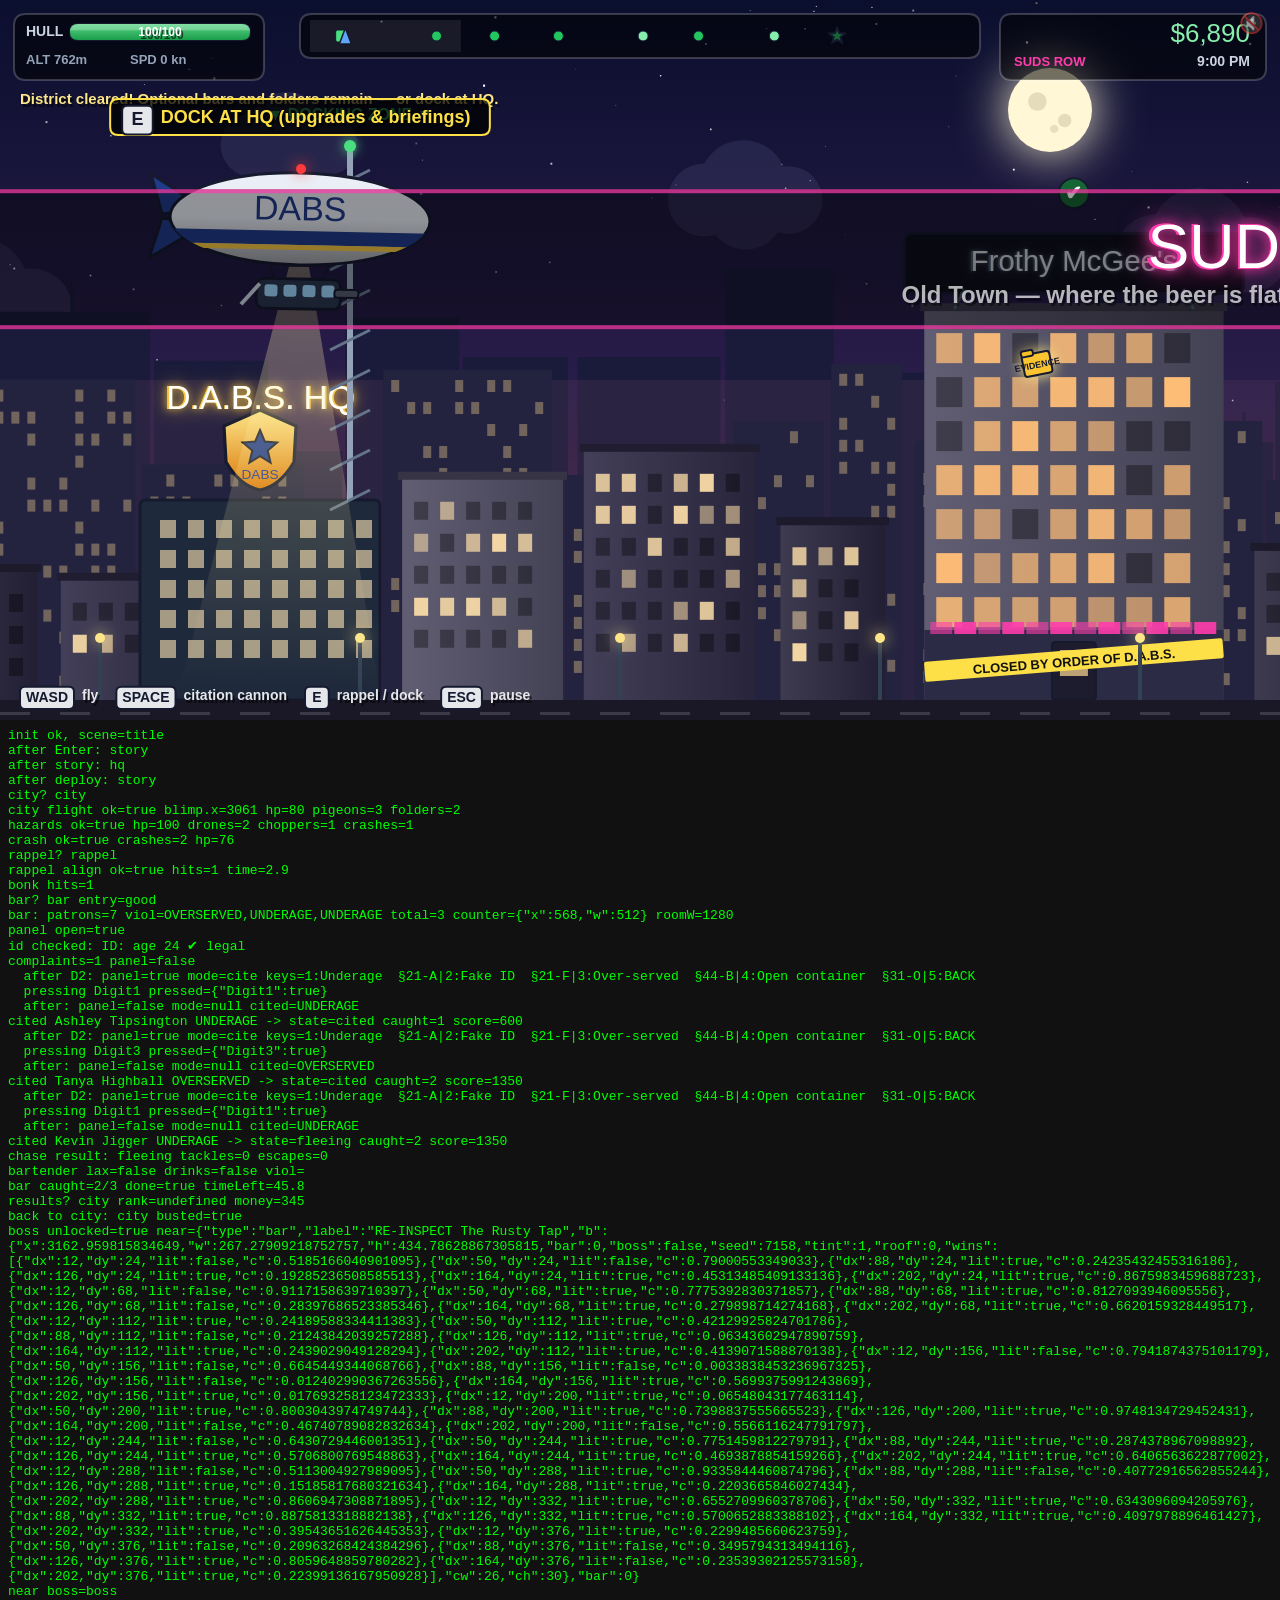
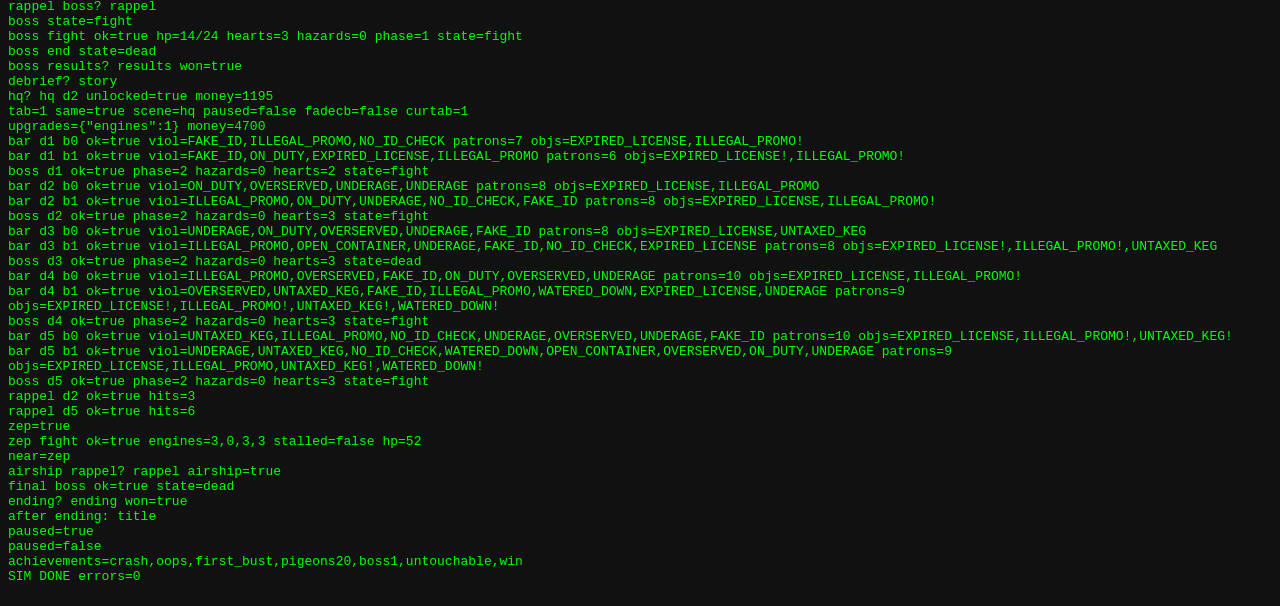
==== dev/sim.html @ 37a04f8d "Initial commit: D.A.B.S. browser game Co-Authored-By: Claude Fable 5.1 <noreply@anthropic.com> Claud" ====
<!DOCTYPE html>
<html><head><meta charset="utf-8"><title>DABS sim</title>
<style>body{background:#111;color:#0f0;font:13px monospace;margin:0} #log{white-space:pre-wrap;padding:8px} canvas{width:320px;height:180px;display:block}</style>
</head>
<body>
<div id="wrap" style="position:static;display:block"><canvas id="game" width="1280" height="720"></canvas></div>
<div id="err"></div>
<div id="log"></div>
<script>window.addEventListener("error",function(e){var d=document.getElementById("log");d.textContent+="EARLY ERROR "+e.message+" @ "+String(e.filename).split("/").pop()+":"+e.lineno+"\n";try{var x=new XMLHttpRequest();x.open("GET","/SIMLOG/"+encodeURIComponent("EARLY ERROR "+e.message+" "+String(e.filename).split("/").pop()+":"+e.lineno),false);x.send();}catch(_){}});</script>
<script src="../js/util.js"></script>
<script>DABS.NO_AUTOLOOP = true;</script>
<script src="../js/input.js"></script><script src="../js/save.js"></script><script src="../js/audio.js"></script><script src="../js/gfx.js"></script><script src="../js/ui.js"></script><script src="../js/data.js"></script>
<script src="../js/scenes/title.js"></script><script src="../js/scenes/story.js"></script><script src="../js/scenes/hq.js"></script><script src="../js/scenes/city.js"></script><script src="../js/scenes/rappel.js"></script><script src="../js/scenes/bar.js"></script><script src="../js/scenes/boss.js"></script><script src="../js/scenes/results.js"></script><script src="../js/scenes/ending.js"></script>
<script src="../js/main.js"></script>
<script>
window.SIMLOG = (m) => log(m); const LOG = []; const logEl = document.getElementById('log');
function log(m) { LOG.push(m); logEl.textContent += m + '\n'; try { const x = new XMLHttpRequest(); x.open('GET', '/SIMLOG/' + encodeURIComponent(m).slice(0, 900), false); x.send(); } catch (e) {} }
window.addEventListener('error', e => log('ERROR ' + e.message + ' @ ' + String(e.filename).split('/').pop() + ':' + e.lineno));
const I = DABS.input, game = DABS.game, S = DABS.save;
function press(code) { I.pressed[code] = true; I.down[code] = true; }
function release(code) { I.down[code] = false; }
function step(n, fn) { for (let i = 0; i < n; i++) { if (fn) fn(i); try { game.frame(1 / 60); } catch (e) { log('FRAME ERROR in ' + game.sceneName + ': ' + (e.message + ' :: ' + (e.stack || '')).split('\n').slice(0, 3).join(' | ')); return false; } } return true; }
function until(pred, max, fn) { for (let i = 0; i < max; i++) { if (pred()) return true; if (fn) fn(i); try { game.frame(1 / 60); } catch (e) { log('FRAME ERROR in ' + game.sceneName + ': ' + (e.message + ' :: ' + (e.stack || '')).split('\n').slice(0, 3).join(' | ')); return false; } } return pred(); }
function goto(name, params) { game.fade.cb = null; game.createScene(name, params); game.fade.a = 0; game.fade.dir = 0; }
function scene() { return game.scene; }
try {
  localStorage.clear(); game.init(); game.fade.a = 0; game.fade.dir = 0; log('init ok, scene=' + game.sceneName);
  if (location.search.includes('hqonly')) { goto('hq', {}); step(5); log('hq tab=' + scene().tab); press('Digit2'); log('pressed=' + JSON.stringify(I.pressed) + ' digit=' + I.digit()); step(1); log('after 1 frame tab=' + scene().tab + ' scene=' + game.sceneName); S.profile.money = 5000; scene().buildContent(); press('Enter'); step(2); log('upgrades=' + JSON.stringify(S.profile.upgrades)); throw new Error('hqonly stop'); }
  // title menu -> new game -> story
  step(30); press('Enter'); step(120); log('after Enter: ' + game.sceneName);
  until(() => game.sceneName === 'story', 200); if (game.sceneName === 'story') { for (let k = 0; k < 12; k++) { press('Space'); step(5); } until(() => game.sceneName !== 'story', 400, () => { press('Space'); }); }
  log('after story: ' + game.sceneName);
  // HQ: deploy
  goto('hq', {}); step(10); press('KeyE'); until(() => game.sceneName !== 'hq', 300, (i) => { if (i % 40 === 0) press('Space'); }); log('after deploy: ' + game.sceneName);
  if (game.sceneName === 'story') until(() => game.sceneName === 'city', 600, () => press('Space'));
  log('city? ' + game.sceneName);
  // City: fly right for a while, fire cannon, then over bar 0
  let ok = step(600, (i) => { I.down.KeyD = true; if (i % 30 === 0) press('Space'); if (i % 100 < 50) I.down.KeyW = true; else { I.down.KeyW = false; I.down.KeyS = (i % 100 > 70); } }); I.down.KeyD = false; I.down.KeyW = false; I.down.KeyS = false;
  const c = scene(); log('city flight ok=' + ok + ' blimp.x=' + Math.round(c.blimp.x) + ' hp=' + c.blimp.hp + ' pigeons=' + c.pigeons.length + ' folders=' + c.folders.filter(f => f.got).length);
  // force hazards
  c.D.hazards.drones = 1; c.D.hazards.choppers = 1; c.D.hazards.fireworks = 1; c.D.hazards.storm = 1; c.droneT = 0; c.chopperT = 0; c.fwT = 0; c.stormT = 0; c.spawnDrone({ l: c.cam.x - 100, r: c.cam.x + 1380 });
  ok = step(900, (i) => { if (i % 10 === 0) press('Space'); I.down.KeyA = (i % 120) < 60; I.down.KeyD = !I.down.KeyA; }); I.down.KeyA = false; I.down.KeyD = false;
  log('hazards ok=' + ok + ' hp=' + Math.round(c.blimp.hp) + ' drones=' + c.drones.length + ' choppers=' + c.choppers.length + ' crashes=' + S.profile.stats.crashes);
  // crash test
  c.blimp.hp = 1; c.damage(50, 'test'); ok = step(400); log('crash ok=' + ok + ' crashes=' + S.profile.stats.crashes + ' hp=' + c.blimp.hp);
  // move over bar 0 and rappel
  const bb = c.barBuildings[0]; c.blimp.x = bb.x + bb.w / 2; c.blimp.y = 200; c.blimp.vx = 0; step(5); press('KeyE'); until(() => game.sceneName === 'rappel', 60); log('rappel? ' + game.sceneName);
  // Rappel: descend
  const r = scene(); ok = until(() => r.state === 'align', 3000, (i) => { I.down.KeyS = true; I.down.KeyA = (i % 40) < 20; I.down.KeyD = !I.down.KeyA; }); I.down.KeyS = false; I.down.KeyA = false; I.down.KeyD = false;
  log('rappel align ok=' + ok + ' hits=' + r.agent.hits + ' time=' + r.timer.toFixed(1));
  r.agent.x = r.windowX + 60; press('Space'); step(5); log('bonk hits=' + r.agent.hits);
  r.agent.x = r.windowX; press('Space'); until(() => game.sceneName === 'bar', 200); log('bar? ' + game.sceneName + ' entry=' + (scene().entry));
  // Bar inspection: exercise logic
  const b = scene(); log('bar: patrons=' + b.patrons.length + ' viol=' + b.violations.join(',') + ' total=' + b.total + ' counter=' + JSON.stringify(b.counter) + ' roomW=' + b.roomW);
  step(100);
  // wrong cite first patron with no violations -> complaint
  const innocent = b.patrons.find(p => !p.viol.length && p.state === 'idle');
  if (innocent) { b.agent.x = innocent.x; step(2); press('KeyE'); step(2); log('panel open=' + !!b.panel); press('Digit1'); step(2); until(() => b.panel && b.panel.mode === 'main' && innocent.idKnown, 200); log('id checked: ' + innocent.idText); press('Digit2'); step(2); press('Digit3'); step(2); log('complaints=' + b.complaints + ' panel=' + !!b.panel); }
  // cite all guilty patrons properly
  for (const p of b.patrons) { if (!p.viol.length) continue; if (p.state !== 'idle') continue; b.agent.x = p.x; step(2); press('KeyE'); step(2); if (!b.panel) { log('no panel for ' + p.name + ' state=' + p.state); continue; } if (b.panel.target.p !== p) { log('WRONG TARGET for ' + p.name + ': ' + b.panel.target.kind + ' bartender.x=' + Math.round(b.bartender.x) + ' p.x=' + p.x); press('Escape'); step(2); continue; } if (!p.idKnown && b.panel.mode === 'main') { press('Digit1'); step(2); until(() => !b.panel || b.panel.mode !== 'checking', 200); } if (!b.panel) { log('panel closed during id (flee?) ' + p.state); continue; } press('Digit2'); step(2); log('  after D2: panel=' + !!b.panel + ' mode=' + (b.panel && b.panel.mode) + ' keys=' + (b.panelMenu ? b.panelMenu.buttons.map(x => x.o.key + ':' + x.label + (x.enabled ? '' : '(dis)')).join('|') : 'none')); const list = DABS.data.PATRON_CITES.filter(v => v !== 'ON_DUTY' || p.staff); const idx = list.indexOf(p.viol[0]); press('Digit' + (idx + 1)); log('  pressing Digit' + (idx + 1) + ' pressed=' + JSON.stringify(I.pressed)); step(1); log('  after: panel=' + !!b.panel + ' mode=' + (b.panel && b.panel.mode) + ' cited=' + p.cited.join(',')); step(2); log('cited ' + p.name + ' ' + p.viol[0] + ' -> state=' + p.state + ' caught=' + b.caught.length + ' score=' + b.score); if (p.state === 'fleeing') { until(() => p.state !== 'fleeing', 600, (i) => { I.down.ShiftLeft = true; I.down.KeyD = b.agent.x < p.x; b.agent.facing = 1; if (Math.abs(p.x - b.agent.x) < 80) press('Space'); }); I.down.ShiftLeft = false; I.down.KeyD = false; log('chase result: ' + p.state + ' tackles=' + b.tackles + ' escapes=' + b.escapes); } }
  // bartender
  const bt = b.bartender; log('bartender lax=' + bt.lax + ' drinks=' + bt.drinks + ' viol=' + bt.viol.join(','));
  if (bt.lax) { until(() => bt.evidence > 0 || b.done, 1500); log('evidence=' + bt.evidence.toFixed(1) + ' done=' + b.done); if (bt.evidence > 0) { b.agent.x = bt.x; I.down.ArrowUp = true; step(2); press('KeyE'); step(2); I.down.ArrowUp = false; log('bt panel=' + !!b.panel); press('Digit1'); step(2); press('Digit1'); step(3); log('bt cited: ' + bt.cited.join(',') + ' caught=' + b.caught.length); } }
  if (bt.drinks && !bt.cited.includes('ON_DUTY') && !b.done) { b.agent.x = bt.x; I.down.ArrowUp = true; step(2); press('KeyE'); step(2); I.down.ArrowUp = false; press('Digit1'); step(2); press('Digit2'); step(3); log('bt on duty cited: ' + bt.cited.join(',')); }
  for (const o of b.objects) { if (b.done) break; log('object ' + o.type + ' guilty=' + o.guilty); if (!o.guilty) continue; b.agent.x = o.x; I.down.ArrowUp = true; step(2); press('KeyE'); step(2); I.down.ArrowUp = false; press('Digit1'); step(3); log('obj cited=' + o.cited + ' caught=' + b.caught.length); }
  log('bar caught=' + b.caught.length + '/' + b.total + ' done=' + b.done + ' timeLeft=' + b.timeLeft.toFixed(1));
  until(() => game.sceneName === 'results', 5000); log('results? ' + game.sceneName + ' rank=' + (scene().p && scene().p.rank) + ' money=' + S.profile.money);
  step(300); press('Digit1'); until(() => game.sceneName === 'city', 200); log('back to city: ' + game.sceneName + ' busted=' + S.bar('sudsrow', 0).busted);
  // run through the rest via forced results to unlock boss
  for (let i = 1; i < 4; i++) { const bs = S.bar('sudsrow', i); bs.busted = true; bs.best = 'silver'; }
  goto('city', { district: 0, fromBar: 0 }); step(30); log('boss unlocked=' + game.bossUnlocked(DABS.data.DISTRICTS[0]) + ' near=' + JSON.stringify(scene().near_));
  const cc = scene(); cc.blimp.x = cc.bossBuilding.x + cc.bossBuilding.w / 2; cc.blimp.y = 200; step(3); log('near boss=' + (cc.near_ && cc.near_.type)); press('KeyE'); until(() => game.sceneName === 'rappel', 60); log('rappel boss? ' + game.sceneName);
  goto('boss', { district: 0, entry: 'good' }); const bo = scene(); for (let k = 0; k < 4; k++) { press('Space'); step(10); } log('boss state=' + bo.boss.state);
  ok = step(1500, (i) => { I.down.KeyA = (i % 90) < 45; I.down.KeyD = !I.down.KeyA; if (i % 25 === 0) press('KeyW'); if (i % 8 === 0) press('Space'); }); I.down.KeyA = false; I.down.KeyD = false;
  log('boss fight ok=' + ok + ' hp=' + bo.boss.hp + '/' + bo.boss.maxHp + ' hearts=' + bo.agent.hearts + ' hazards=' + bo.hazards.length + ' phase=' + bo.boss.phase + ' state=' + bo.boss.state);
  if (bo.boss.state === 'fight') { bo.boss.hp = 1; bo.agent.x = bo.boss.x - 150; bo.agent.facing = 1; until(() => bo.boss.state !== 'fight', 600, (i) => { if (i % 6 === 0) press('Space'); }); }
  log('boss end state=' + bo.boss.state); until(() => game.sceneName === 'results', 600); log('boss results? ' + game.sceneName + ' won=' + (scene().p && scene().p.won)); step(300); press('Digit1'); until(() => game.sceneName === 'story', 200); log('debrief? ' + game.sceneName);
  until(() => game.sceneName === 'hq', 800, () => press('Space')); log('hq? ' + game.sceneName + ' d2 unlocked=' + game.districtUnlocked(1) + ' money=' + S.profile.money);
  // HQ buy upgrade
  const h = scene(); press('Digit2'); step(3); log('tab=' + h.tab + ' same=' + (h === game.scene) + ' scene=' + game.sceneName + ' paused=' + game.paused + ' fadecb=' + !!game.fade.cb + ' curtab=' + game.scene.tab); S.profile.money = 5000; h.buildContent(); press('Enter'); step(3); log('upgrades=' + JSON.stringify(S.profile.upgrades) + ' money=' + S.profile.money);
  press('Digit3'); step(3); press('Digit4'); step(3); press('Digit1'); step(3); if (location.search.includes('quick')) throw new Error('quick stop');
  // test other districts' bars & bosses quickly
  if (!location.search.includes('late')) for (let d = 1; d < 6; d++) { for (let bi = 0; bi < 2; bi++) { goto('bar', { district: d, bar: bi, entry: 'good' }); const bs = scene(); ok = step(200, (i) => { I.down.KeyD = (i % 60) < 30; I.down.KeyA = !I.down.KeyD; if (i % 50 === 0) press('KeyE'); if (i % 50 === 10) press('Digit1'); if (i % 50 === 30) press('Digit2'); if (i % 50 === 40) press('Digit1'); }); I.down.KeyA = false; I.down.KeyD = false; log('bar d' + d + ' b' + bi + ' ok=' + ok + ' viol=' + bs.violations.join(',') + ' patrons=' + bs.patrons.length + ' objs=' + bs.objects.map(o => o.type + (o.guilty ? '!' : '')).join(',')); } goto('boss', { district: d, entry: 'good' }); const bz = scene(); for (let k = 0; k < 4; k++) { press('Space'); step(10); } bz.boss.hp = Math.ceil(bz.boss.maxHp * 0.3); ok = step(900, (i) => { I.down.KeyA = (i % 90) < 45; I.down.KeyD = !I.down.KeyA; if (i % 25 === 0) press('KeyW'); if (i % 8 === 0) press('Space'); }); I.down.KeyA = false; I.down.KeyD = false; log('boss d' + d + ' ok=' + ok + ' phase=' + bz.boss.phase + ' hazards=' + bz.hazards.length + ' hearts=' + bz.agent.hearts + ' state=' + bz.boss.state); }
  // rappel in later districts
  for (let d = 2; d < 6; d += 3) { goto('rappel', { district: d, bar: 1 }); const rr = scene(); ok = until(() => rr.state === 'align', 3000, (i) => { I.down.KeyS = true; I.down.KeyA = (i % 40) < 20; I.down.KeyD = !I.down.KeyA; }); I.down.KeyS = false; I.down.KeyA = false; I.down.KeyD = false; log('rappel d' + d + ' ok=' + ok + ' hits=' + rr.agent.hits); }
  // final district city with zeppelin
  for (let i = 0; i < 6; i++) { const bs = S.bar('distillery', i); bs.busted = true; } S.district('distillery').unlocked = true;
  goto('city', { district: 5 }); const fc = scene(); log('zep=' + !!fc.zep); if (fc.zep) { fc.blimp.x = fc.zep.x - 300; fc.blimp.y = fc.zep.y; ok = step(600, (i) => { if (i % 6 === 0) press('Space'); fc.blimp.x = fc.zep.x - 330; fc.blimp.y = fc.zep.y + 60; fc.blimp.dir = 1; }); log('zep fight ok=' + ok + ' engines=' + fc.zep.engines.map(e => e.hp).join(',') + ' stalled=' + fc.zep.stalled + ' hp=' + Math.round(fc.blimp.hp)); fc.zep.engines.forEach(e => e.hp = 0); fc.zep.stalled = true; step(120); fc.blimp.x = fc.zep.x; fc.blimp.y = fc.zep.y - 100; step(3); log('near=' + (fc.near_ && fc.near_.type)); press('KeyE'); until(() => game.sceneName === 'rappel', 60); log('airship rappel? ' + game.sceneName + ' airship=' + scene().airship); }
  goto('boss', { district: 5, entry: 'good', airship: true }); const fb = scene(); for (let k = 0; k < 4; k++) { press('Space'); step(10); } fb.boss.hp = 2; ok = step(600, (i) => { fb.agent.x = fb.boss.x - 160; fb.agent.facing = 1; if (i % 8 === 0) press('Space'); }); log('final boss ok=' + ok + ' state=' + fb.boss.state); until(() => game.sceneName === 'results', 600); step(300); press('Digit1'); until(() => game.sceneName === 'story', 200); until(() => game.sceneName === 'ending', 800, () => press('Space')); log('ending? ' + game.sceneName + ' won=' + S.profile.wonGame); step(600); press('Space'); step(120); log('after ending: ' + game.sceneName);
  goto('title', {}); step(60); press('Digit3'); step(10); press('Escape'); step(10); press('Digit4'); step(10); press('Escape'); step(10);
  // pause menu
  goto('city', { district: 0 }); step(10); press('Escape'); step(10); log('paused=' + game.paused); press('Digit3'); step(5); press('Digit1'); step(5); log('paused=' + game.paused);
  log('achievements=' + Object.keys(S.profile.achievements).join(','));
  log('SIM DONE errors=' + LOG.filter(l => l.startsWith('ERROR') || l.startsWith('FRAME ERROR')).length);
} catch (e) { log('SIM EXCEPTION: ' + e.message + ' :: ' + (e.stack || e)); }
</script>
</body></html>
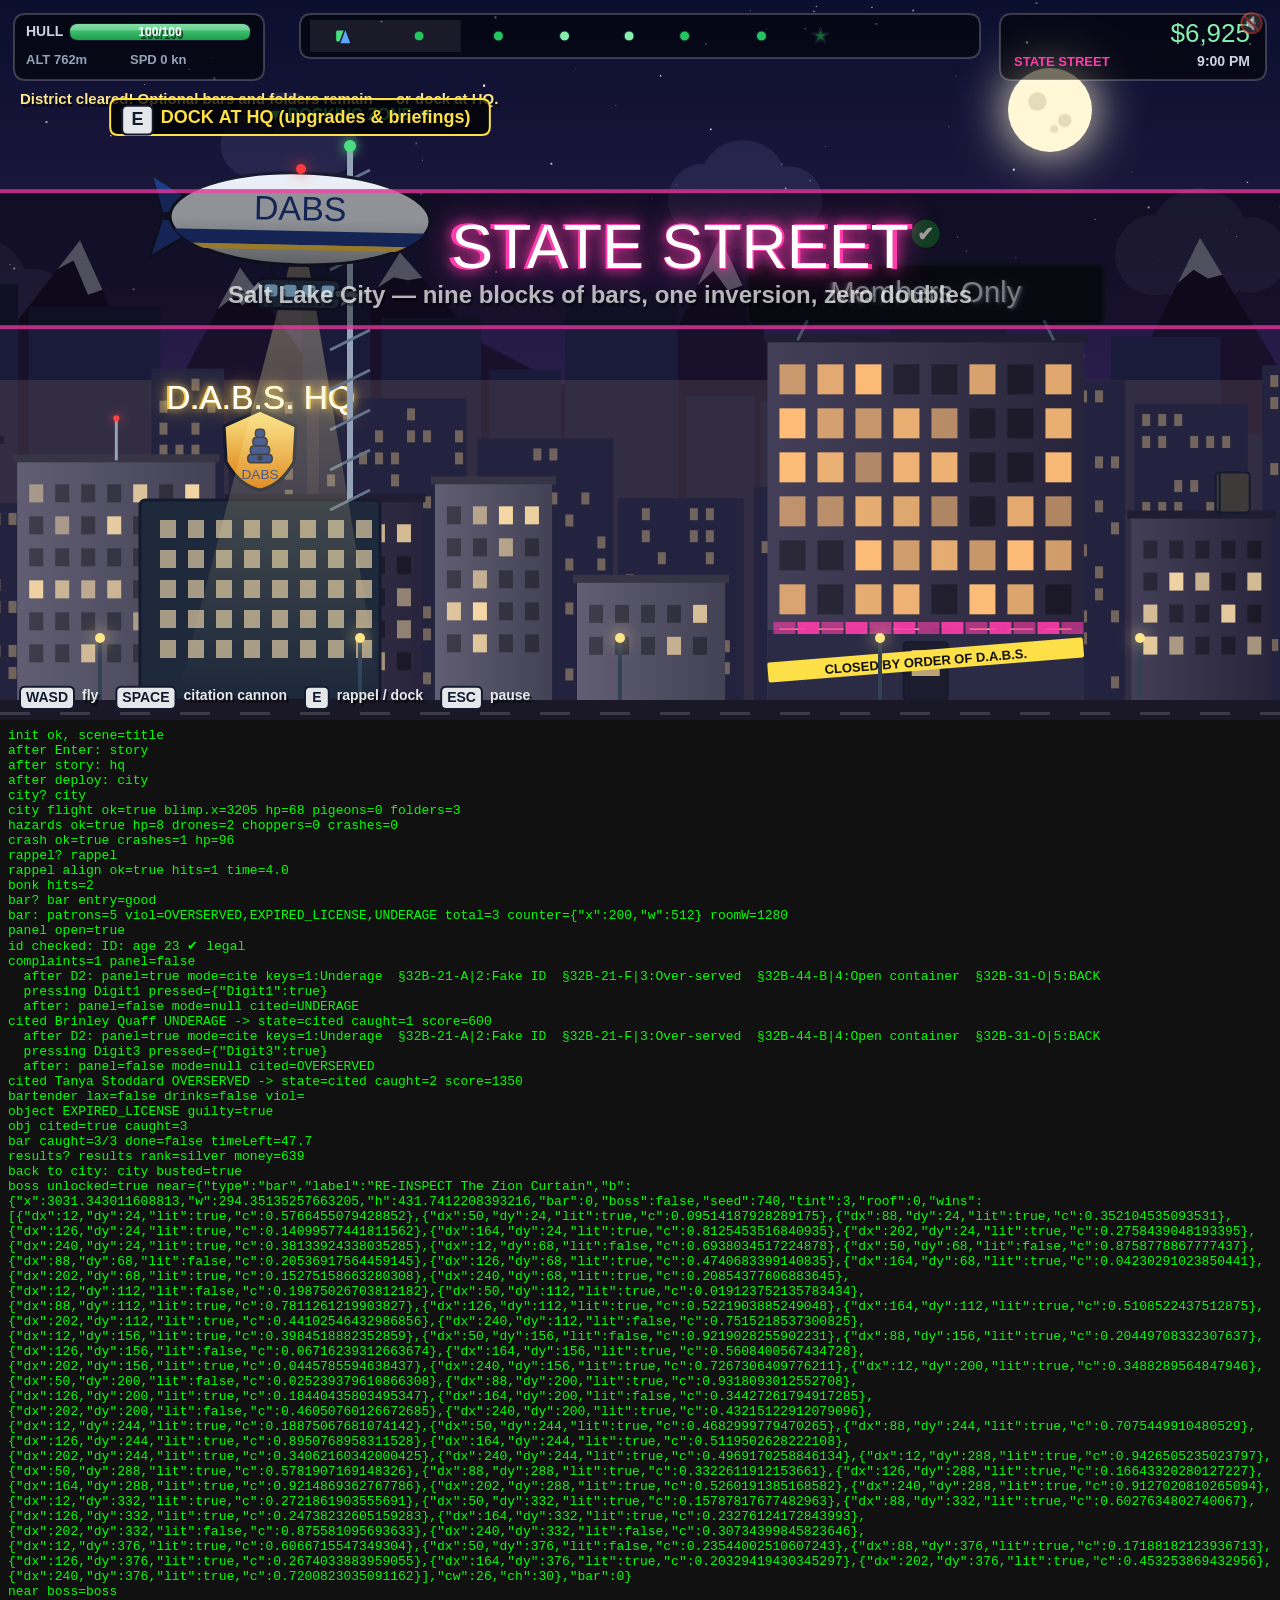
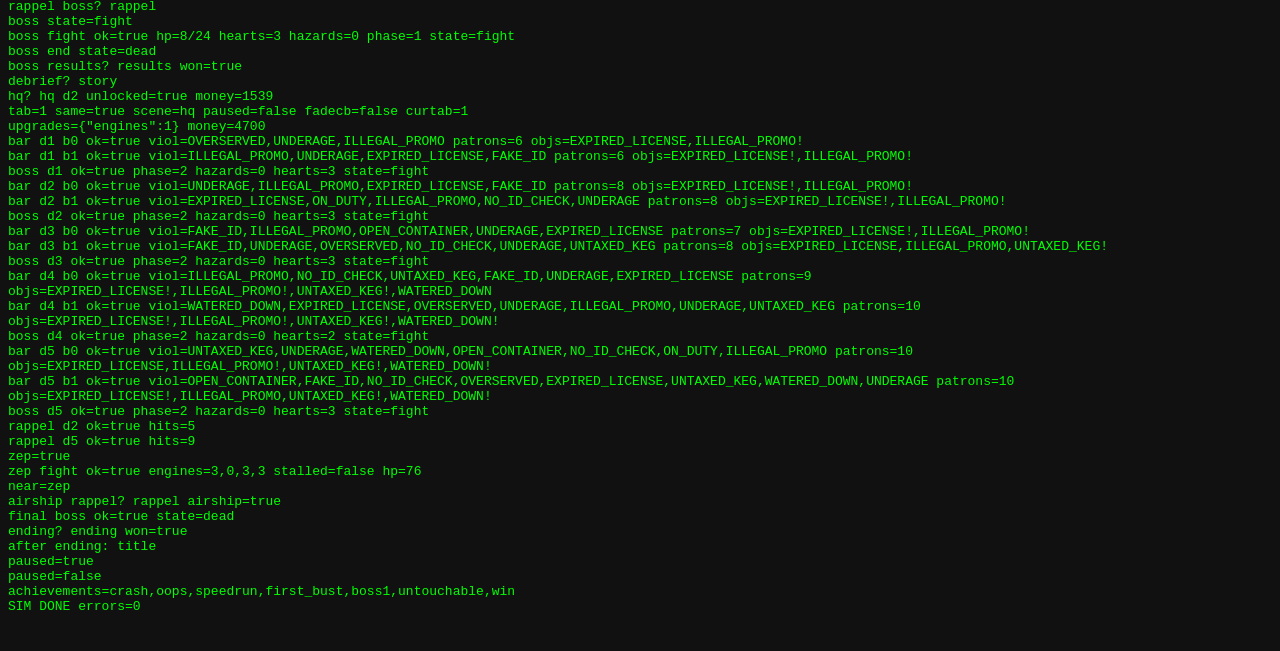
==== commit 3d397da9: "Utah revamp: new districts, bosses, story, and boss title cards Re-theme the game around Utah's DABS" ====
--- a/dev/sim.html
+++ b/dev/sim.html
@@ -65,9 +65,9 @@
   for (const o of b.objects) { if (b.done) break; log('object ' + o.type + ' guilty=' + o.guilty); if (!o.guilty) continue; b.agent.x = o.x; I.down.ArrowUp = true; step(2); press('KeyE'); step(2); I.down.ArrowUp = false; press('Digit1'); step(3); log('obj cited=' + o.cited + ' caught=' + b.caught.length); }
   log('bar caught=' + b.caught.length + '/' + b.total + ' done=' + b.done + ' timeLeft=' + b.timeLeft.toFixed(1));
   until(() => game.sceneName === 'results', 5000); log('results? ' + game.sceneName + ' rank=' + (scene().p && scene().p.rank) + ' money=' + S.profile.money);
-  step(300); press('Digit1'); until(() => game.sceneName === 'city', 200); log('back to city: ' + game.sceneName + ' busted=' + S.bar('sudsrow', 0).busted);
+  step(300); press('Digit1'); until(() => game.sceneName === 'city', 200); log('back to city: ' + game.sceneName + ' busted=' + S.bar('slc', 0).busted);
   // run through the rest via forced results to unlock boss
-  for (let i = 1; i < 4; i++) { const bs = S.bar('sudsrow', i); bs.busted = true; bs.best = 'silver'; }
+  for (let i = 1; i < 4; i++) { const bs = S.bar('slc', i); bs.busted = true; bs.best = 'silver'; }
   goto('city', { district: 0, fromBar: 0 }); step(30); log('boss unlocked=' + game.bossUnlocked(DABS.data.DISTRICTS[0]) + ' near=' + JSON.stringify(scene().near_));
   const cc = scene(); cc.blimp.x = cc.bossBuilding.x + cc.bossBuilding.w / 2; cc.blimp.y = 200; step(3); log('near boss=' + (cc.near_ && cc.near_.type)); press('KeyE'); until(() => game.sceneName === 'rappel', 60); log('rappel boss? ' + game.sceneName);
   goto('boss', { district: 0, entry: 'good' }); const bo = scene(); for (let k = 0; k < 4; k++) { press('Space'); step(10); } log('boss state=' + bo.boss.state);
@@ -84,7 +84,7 @@
   // rappel in later districts
   for (let d = 2; d < 6; d += 3) { goto('rappel', { district: d, bar: 1 }); const rr = scene(); ok = until(() => rr.state === 'align', 3000, (i) => { I.down.KeyS = true; I.down.KeyA = (i % 40) < 20; I.down.KeyD = !I.down.KeyA; }); I.down.KeyS = false; I.down.KeyA = false; I.down.KeyD = false; log('rappel d' + d + ' ok=' + ok + ' hits=' + rr.agent.hits); }
   // final district city with zeppelin
-  for (let i = 0; i < 6; i++) { const bs = S.bar('distillery', i); bs.busted = true; } S.district('distillery').unlocked = true;
+  for (let i = 0; i < 6; i++) { const bs = S.bar('provo', i); bs.busted = true; } S.district('provo').unlocked = true;
   goto('city', { district: 5 }); const fc = scene(); log('zep=' + !!fc.zep); if (fc.zep) { fc.blimp.x = fc.zep.x - 300; fc.blimp.y = fc.zep.y; ok = step(600, (i) => { if (i % 6 === 0) press('Space'); fc.blimp.x = fc.zep.x - 330; fc.blimp.y = fc.zep.y + 60; fc.blimp.dir = 1; }); log('zep fight ok=' + ok + ' engines=' + fc.zep.engines.map(e => e.hp).join(',') + ' stalled=' + fc.zep.stalled + ' hp=' + Math.round(fc.blimp.hp)); fc.zep.engines.forEach(e => e.hp = 0); fc.zep.stalled = true; step(120); fc.blimp.x = fc.zep.x; fc.blimp.y = fc.zep.y - 100; step(3); log('near=' + (fc.near_ && fc.near_.type)); press('KeyE'); until(() => game.sceneName === 'rappel', 60); log('airship rappel? ' + game.sceneName + ' airship=' + scene().airship); }
   goto('boss', { district: 5, entry: 'good', airship: true }); const fb = scene(); for (let k = 0; k < 4; k++) { press('Space'); step(10); } fb.boss.hp = 2; ok = step(600, (i) => { fb.agent.x = fb.boss.x - 160; fb.agent.facing = 1; if (i % 8 === 0) press('Space'); }); log('final boss ok=' + ok + ' state=' + fb.boss.state); until(() => game.sceneName === 'results', 600); step(300); press('Digit1'); until(() => game.sceneName === 'story', 200); until(() => game.sceneName === 'ending', 800, () => press('Space')); log('ending? ' + game.sceneName + ' won=' + S.profile.wonGame); step(600); press('Space'); step(120); log('after ending: ' + game.sceneName);
   goto('title', {}); step(60); press('Digit3'); step(10); press('Escape'); step(10); press('Digit4'); step(10); press('Escape'); step(10);
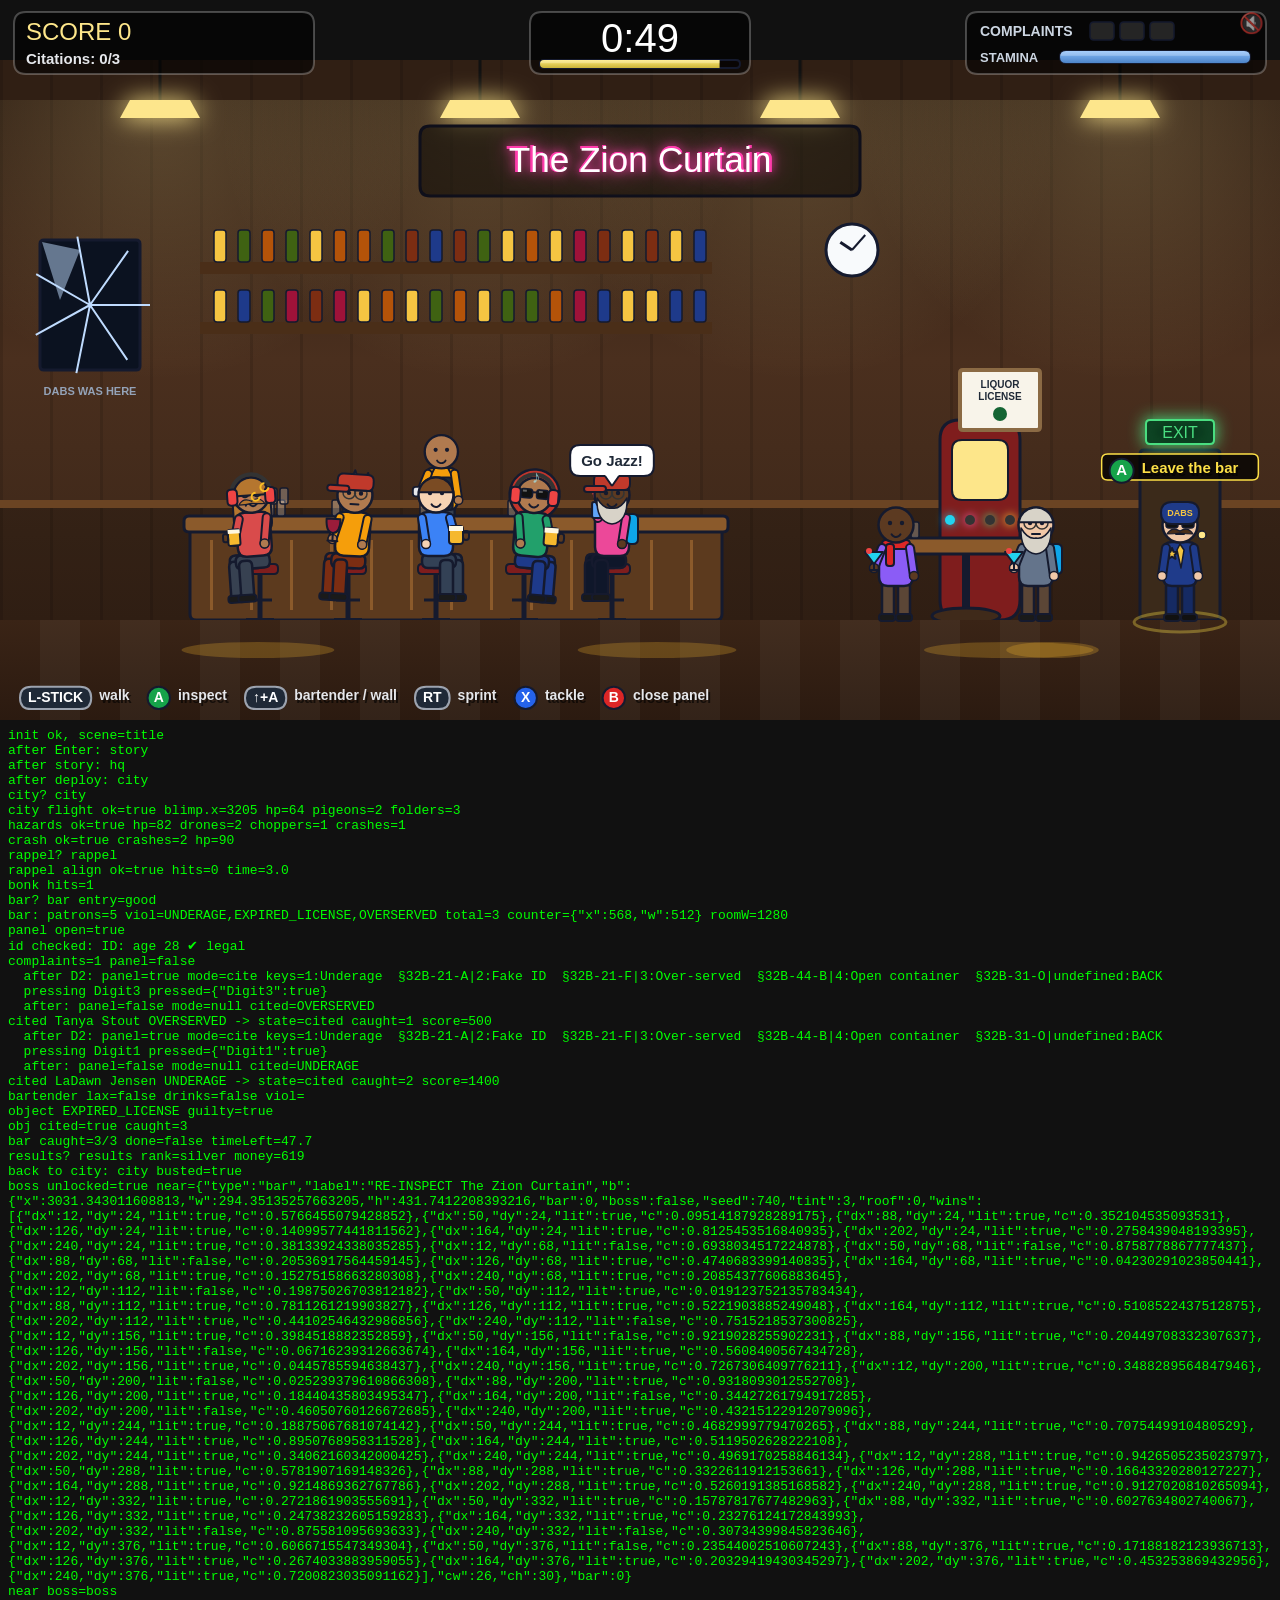
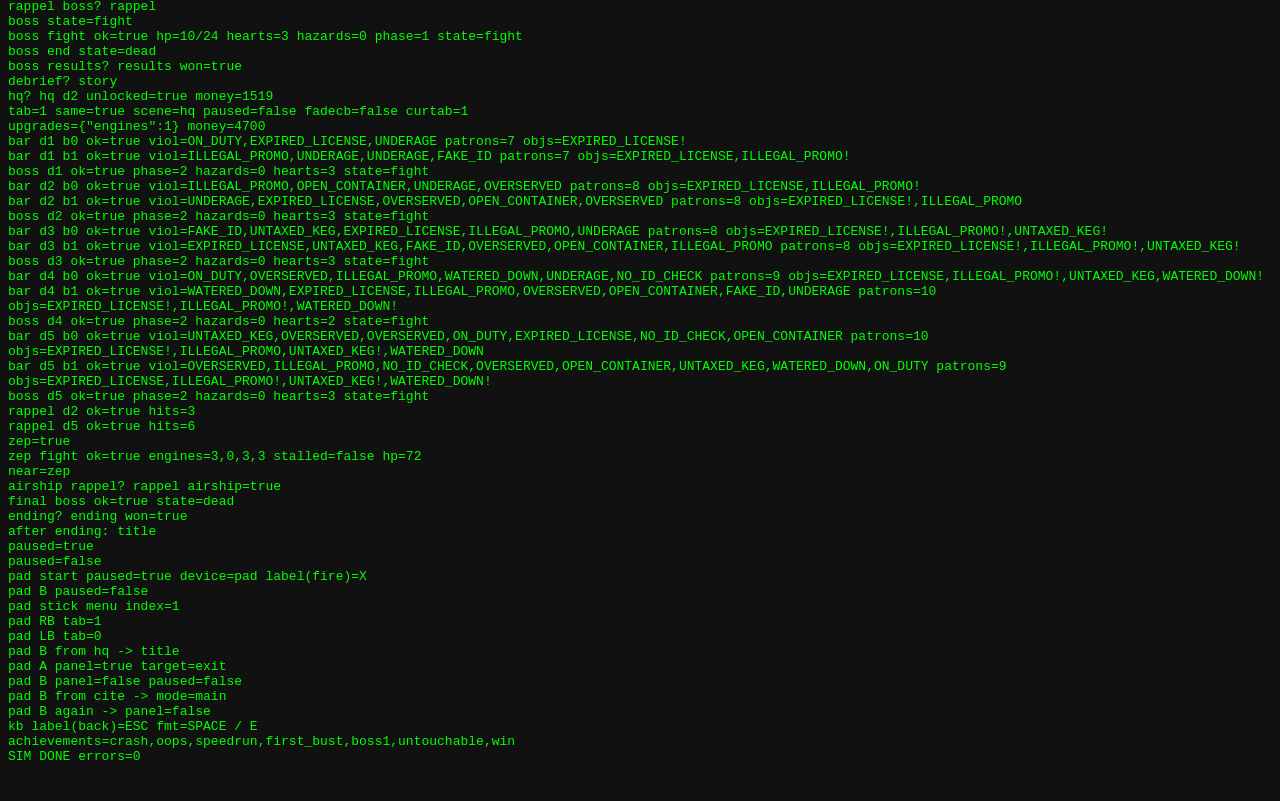
==== commit 4bc3ecf4: "Add gamepad support, device-aware button hints, consistent back key - Poll gamepads (standard mappin" ====
--- a/dev/sim.html
+++ b/dev/sim.html
@@ -31,7 +31,7 @@
   until(() => game.sceneName === 'story', 200); if (game.sceneName === 'story') { for (let k = 0; k < 12; k++) { press('Space'); step(5); } until(() => game.sceneName !== 'story', 400, () => { press('Space'); }); }
   log('after story: ' + game.sceneName);
   // HQ: deploy
-  goto('hq', {}); step(10); press('KeyE'); until(() => game.sceneName !== 'hq', 300, (i) => { if (i % 40 === 0) press('Space'); }); log('after deploy: ' + game.sceneName);
+  goto('hq', {}); step(10); press('Enter'); until(() => game.sceneName !== 'hq', 300, (i) => { if (i % 40 === 0) press('Space'); }); log('after deploy: ' + game.sceneName);
   if (game.sceneName === 'story') until(() => game.sceneName === 'city', 600, () => press('Space'));
   log('city? ' + game.sceneName);
   // City: fly right for a while, fire cannon, then over bar 0
@@ -89,7 +89,18 @@
   goto('boss', { district: 5, entry: 'good', airship: true }); const fb = scene(); for (let k = 0; k < 4; k++) { press('Space'); step(10); } fb.boss.hp = 2; ok = step(600, (i) => { fb.agent.x = fb.boss.x - 160; fb.agent.facing = 1; if (i % 8 === 0) press('Space'); }); log('final boss ok=' + ok + ' state=' + fb.boss.state); until(() => game.sceneName === 'results', 600); step(300); press('Digit1'); until(() => game.sceneName === 'story', 200); until(() => game.sceneName === 'ending', 800, () => press('Space')); log('ending? ' + game.sceneName + ' won=' + S.profile.wonGame); step(600); press('Space'); step(120); log('after ending: ' + game.sceneName);
   goto('title', {}); step(60); press('Digit3'); step(10); press('Escape'); step(10); press('Digit4'); step(10); press('Escape'); step(10);
   // pause menu
-  goto('city', { district: 0 }); step(10); press('Escape'); step(10); log('paused=' + game.paused); press('Digit3'); step(5); press('Digit1'); step(5); log('paused=' + game.paused);
+  goto('city', { district: 0 }); step(10); press('Escape'); step(10); log('paused=' + game.paused); press('Digit2'); step(5); press('Escape'); step(5); log('paused=' + game.paused);
+  // gamepad: fake a standard-mapping pad and drive menus / pause / bar panel with it
+  const pad = { id: 'Xbox Wireless Controller', connected: true, mapping: 'standard', axes: [0, 0, 0, 0], buttons: Array.from({ length: 17 }, () => ({ pressed: false, value: 0 })) };
+  window.navigator.getGamepads = () => [pad];
+  const tap = (i) => { pad.buttons[i].pressed = true; step(1); pad.buttons[i].pressed = false; step(1); };
+  goto('city', { district: 0 }); step(5); tap(9); log('pad start paused=' + game.paused + ' device=' + I.device + ' label(fire)=' + I.label('fire')); tap(1); log('pad B paused=' + game.paused);
+  goto('title', {}); step(10); pad.axes[1] = 1; step(2); pad.axes[1] = 0; step(2); log('pad stick menu index=' + scene().menu.index);
+  goto('hq', {}); step(5); tap(5); log('pad RB tab=' + scene().tab); tap(4); log('pad LB tab=' + scene().tab); tap(1); step(60); log('pad B from hq -> ' + game.sceneName);
+  goto('bar', { district: 0, bar: 0, entry: 'good' }); const pb = scene(); step(400); pb.agent.x = pb.exit.x; step(2); tap(0); step(1); log('pad A panel=' + !!pb.panel + ' target=' + (pb.panel && pb.panel.target.kind)); tap(1); log('pad B panel=' + !!pb.panel + ' paused=' + game.paused);
+  const pp = pb.patrons.find(p => p.state === 'idle'); pb.openPanel({ kind: 'patron', p: pp }); step(2); if (pb.panel) { pb.panel.mode = 'cite'; pb.buildPanelMenu(); step(1); tap(1); log('pad B from cite -> mode=' + (pb.panel && pb.panel.mode)); tap(1); log('pad B again -> panel=' + !!pb.panel); }
+  I.setDevice('kb'); log('kb label(back)=' + I.label('back') + ' fmt=' + I.fmt('{fire} / {interact}'));
+  window.navigator.getGamepads = () => [];
   log('achievements=' + Object.keys(S.profile.achievements).join(','));
   log('SIM DONE errors=' + LOG.filter(l => l.startsWith('ERROR') || l.startsWith('FRAME ERROR')).length);
 } catch (e) { log('SIM EXCEPTION: ' + e.message + ' :: ' + (e.stack || e)); }
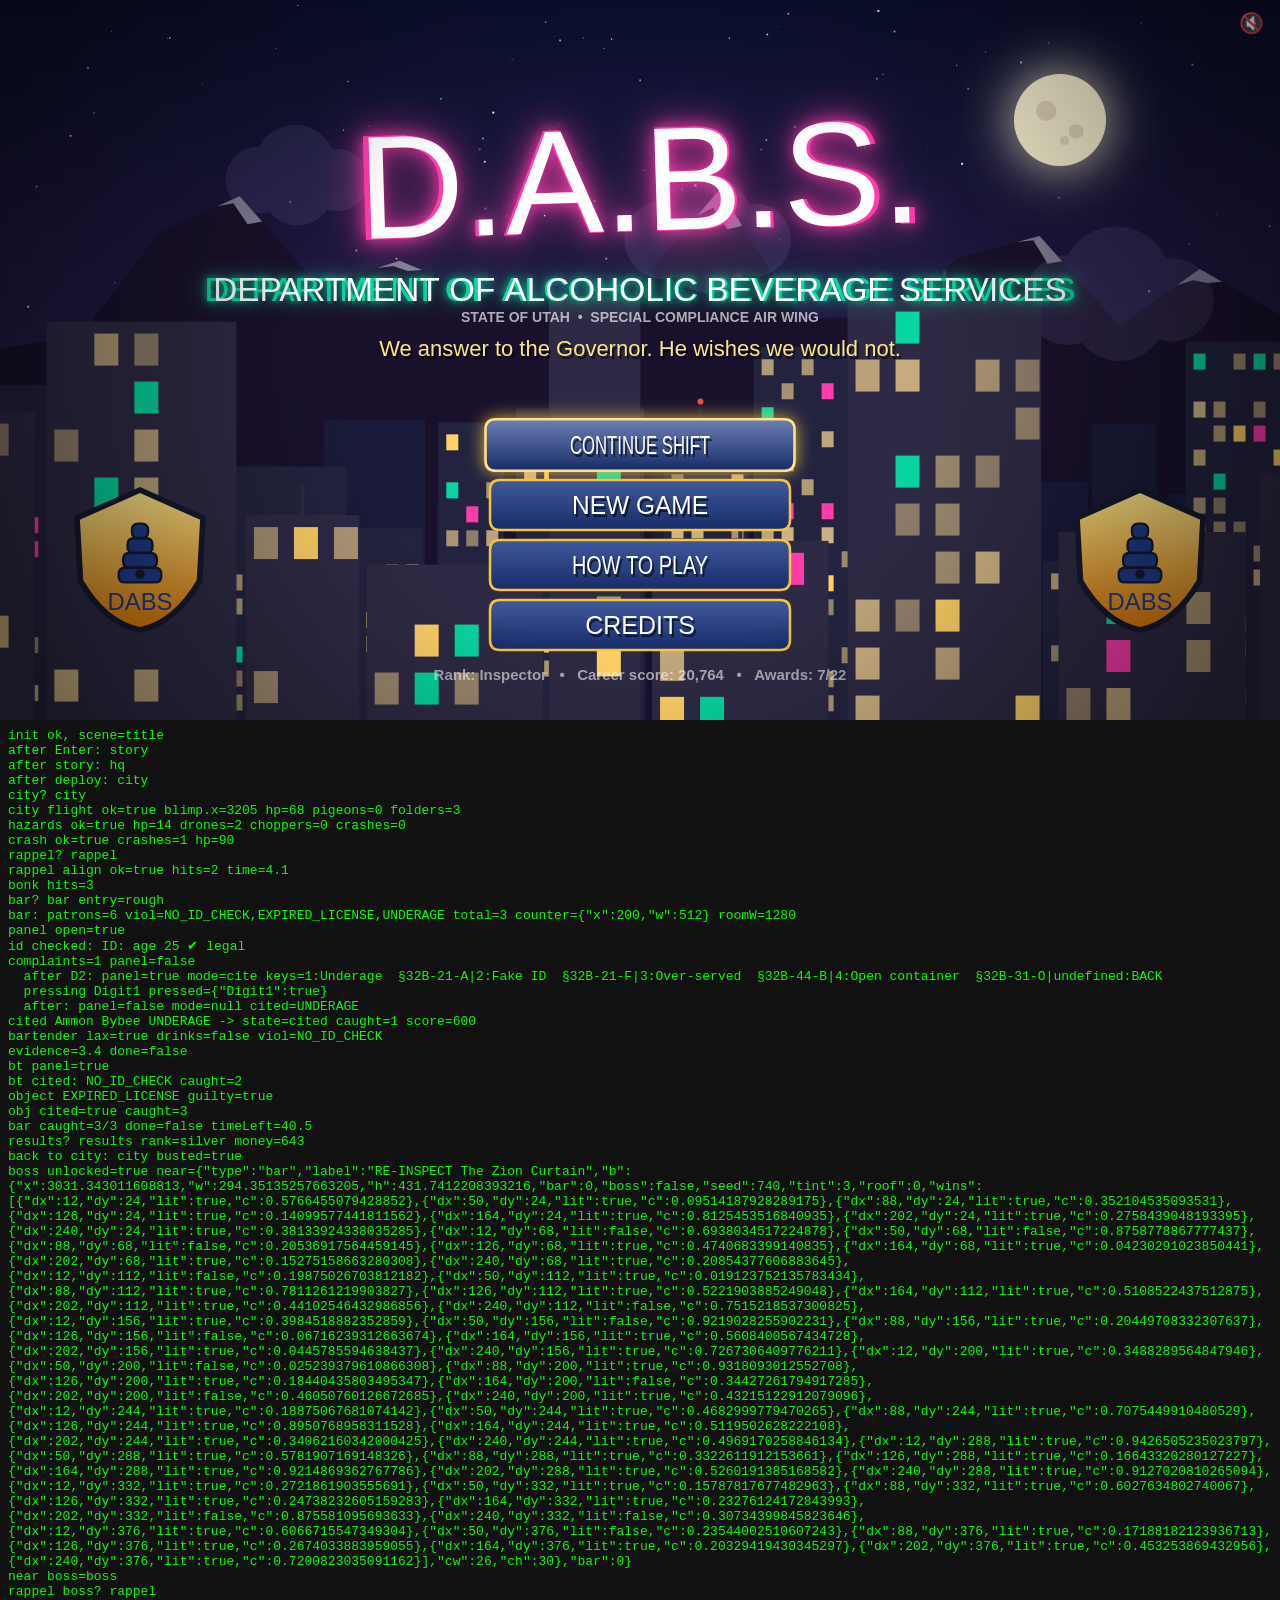
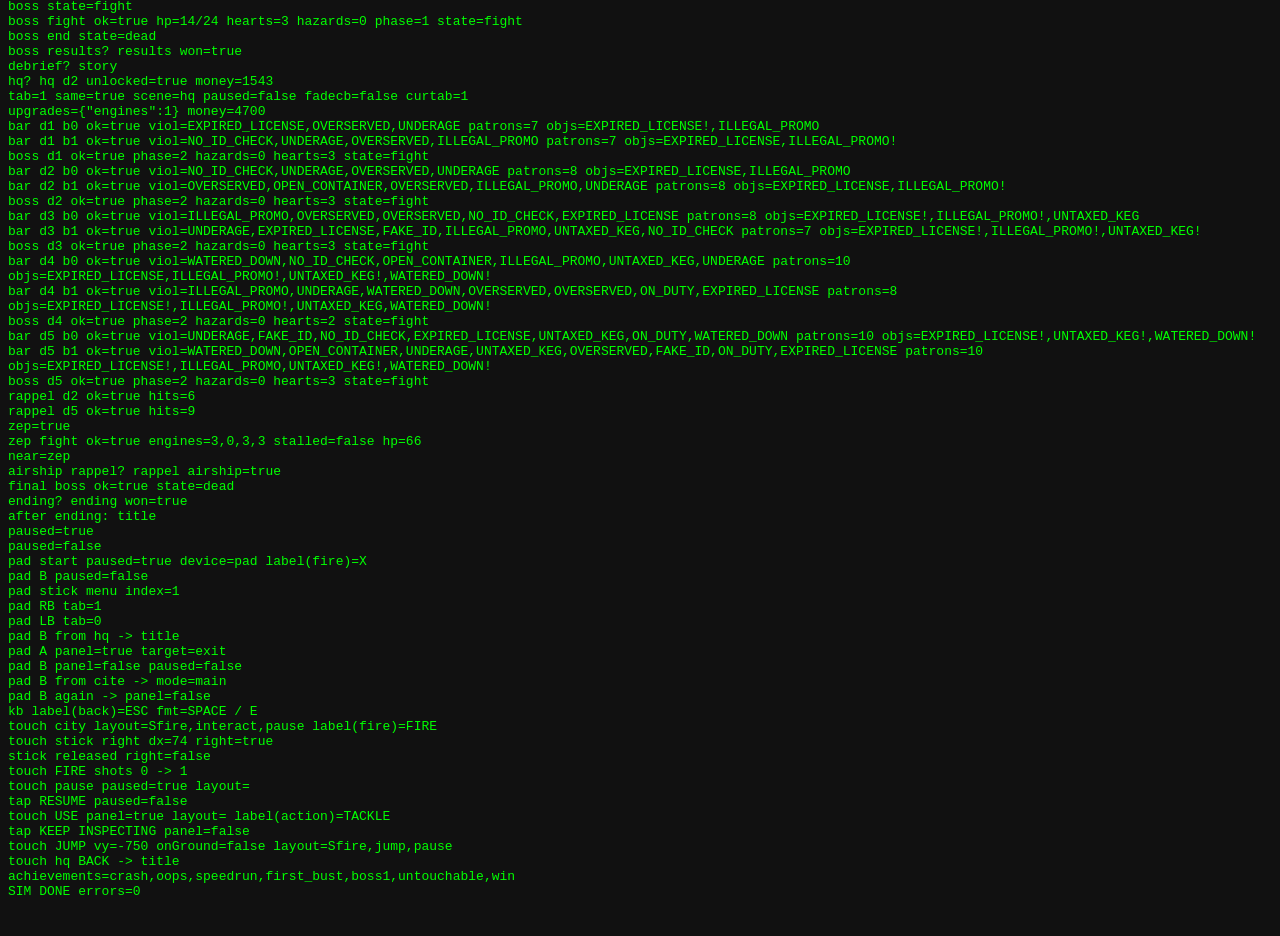
==== commit 60eb10fc: "Add mobile touch controls - Floating virtual stick on the left; per-scene buttons on the right   (FI" ====
--- a/dev/sim.html
+++ b/dev/sim.html
@@ -9,7 +9,7 @@
 <script>window.addEventListener("error",function(e){var d=document.getElementById("log");d.textContent+="EARLY ERROR "+e.message+" @ "+String(e.filename).split("/").pop()+":"+e.lineno+"\n";try{var x=new XMLHttpRequest();x.open("GET","/SIMLOG/"+encodeURIComponent("EARLY ERROR "+e.message+" "+String(e.filename).split("/").pop()+":"+e.lineno),false);x.send();}catch(_){}});</script>
 <script src="../js/util.js"></script>
 <script>DABS.NO_AUTOLOOP = true;</script>
-<script src="../js/input.js"></script><script src="../js/save.js"></script><script src="../js/audio.js"></script><script src="../js/gfx.js"></script><script src="../js/ui.js"></script><script src="../js/data.js"></script>
+<script src="../js/input.js"></script><script src="../js/save.js"></script><script src="../js/audio.js"></script><script src="../js/gfx.js"></script><script src="../js/ui.js"></script><script src="../js/touch.js"></script><script src="../js/data.js"></script>
 <script src="../js/scenes/title.js"></script><script src="../js/scenes/story.js"></script><script src="../js/scenes/hq.js"></script><script src="../js/scenes/city.js"></script><script src="../js/scenes/rappel.js"></script><script src="../js/scenes/bar.js"></script><script src="../js/scenes/boss.js"></script><script src="../js/scenes/results.js"></script><script src="../js/scenes/ending.js"></script>
 <script src="../js/main.js"></script>
 <script>
@@ -101,6 +101,17 @@
   const pp = pb.patrons.find(p => p.state === 'idle'); pb.openPanel({ kind: 'patron', p: pp }); step(2); if (pb.panel) { pb.panel.mode = 'cite'; pb.buildPanelMenu(); step(1); tap(1); log('pad B from cite -> mode=' + (pb.panel && pb.panel.mode)); tap(1); log('pad B again -> panel=' + !!pb.panel); }
   I.setDevice('kb'); log('kb label(back)=' + I.label('back') + ' fmt=' + I.fmt('{fire} / {interact}'));
   window.navigator.getGamepads = () => [];
+  // touch: drive the virtual stick and buttons through the same paths the touch listeners use
+  const TS = DABS.touch._sim; const ttap = (id, x, y) => { TS.start(id, { x, y }); step(1); TS.finish(id); step(1); };
+  I.setDevice('touch'); goto('city', { district: 0 }); step(3); const tc = scene(); log('touch city layout=' + DABS.touch.sig + ' label(fire)=' + I.label('fire'));
+  const x0 = tc.blimp.x; TS.start(1, { x: 200, y: 560 }); TS.move(1, { x: 300, y: 560 }); step(30); log('touch stick right dx=' + Math.round(tc.blimp.x - x0) + ' right=' + I.isDown('right')); TS.finish(1); step(1); log('stick released right=' + I.isDown('right'));
+  tc.blimp.fireCd = 0; const ns = tc.shots.length; TS.start(2, { x: 1168, y: 596 }); step(1); log('touch FIRE shots ' + ns + ' -> ' + tc.shots.length); TS.finish(2); step(1);
+  ttap(3, 1236, 124); log('touch pause paused=' + game.paused + ' layout=' + DABS.touch.sig); const rb = game.pauseMenu.buttons[0]; ttap(4, rb.x + 20, rb.y + 20); log('tap RESUME paused=' + game.paused);
+  goto('bar', { district: 0, bar: 0, entry: 'good' }); const tb = scene(); step(400); tb.agent.x = tb.exit.x; step(2); ttap(5, 1168, 596); step(1); log('touch USE panel=' + !!tb.panel + ' layout=' + DABS.touch.sig + ' label(action)=' + I.label('action'));
+  if (tb.panel) { const bo = tb.panelMenu.buttons.find(b => b.o.act === 'back'); ttap(6, bo.x + 20, bo.y + 20); log('tap KEEP INSPECTING panel=' + !!tb.panel); }
+  goto('boss', { district: 0, entry: 'good' }); const tbs = scene(); tbs.boss.state = 'fight'; step(2); ttap(7, 1030, 642); log('touch JUMP vy=' + Math.round(tbs.agent.vy) + ' onGround=' + tbs.agent.onGround + ' layout=' + DABS.touch.sig);
+  goto('hq', {}); step(3); ttap(8, 44, 40); step(60); log('touch hq BACK -> ' + game.sceneName);
+  I.setDevice('kb');
   log('achievements=' + Object.keys(S.profile.achievements).join(','));
   log('SIM DONE errors=' + LOG.filter(l => l.startsWith('ERROR') || l.startsWith('FRAME ERROR')).length);
 } catch (e) { log('SIM EXCEPTION: ' + e.message + ' :: ' + (e.stack || e)); }
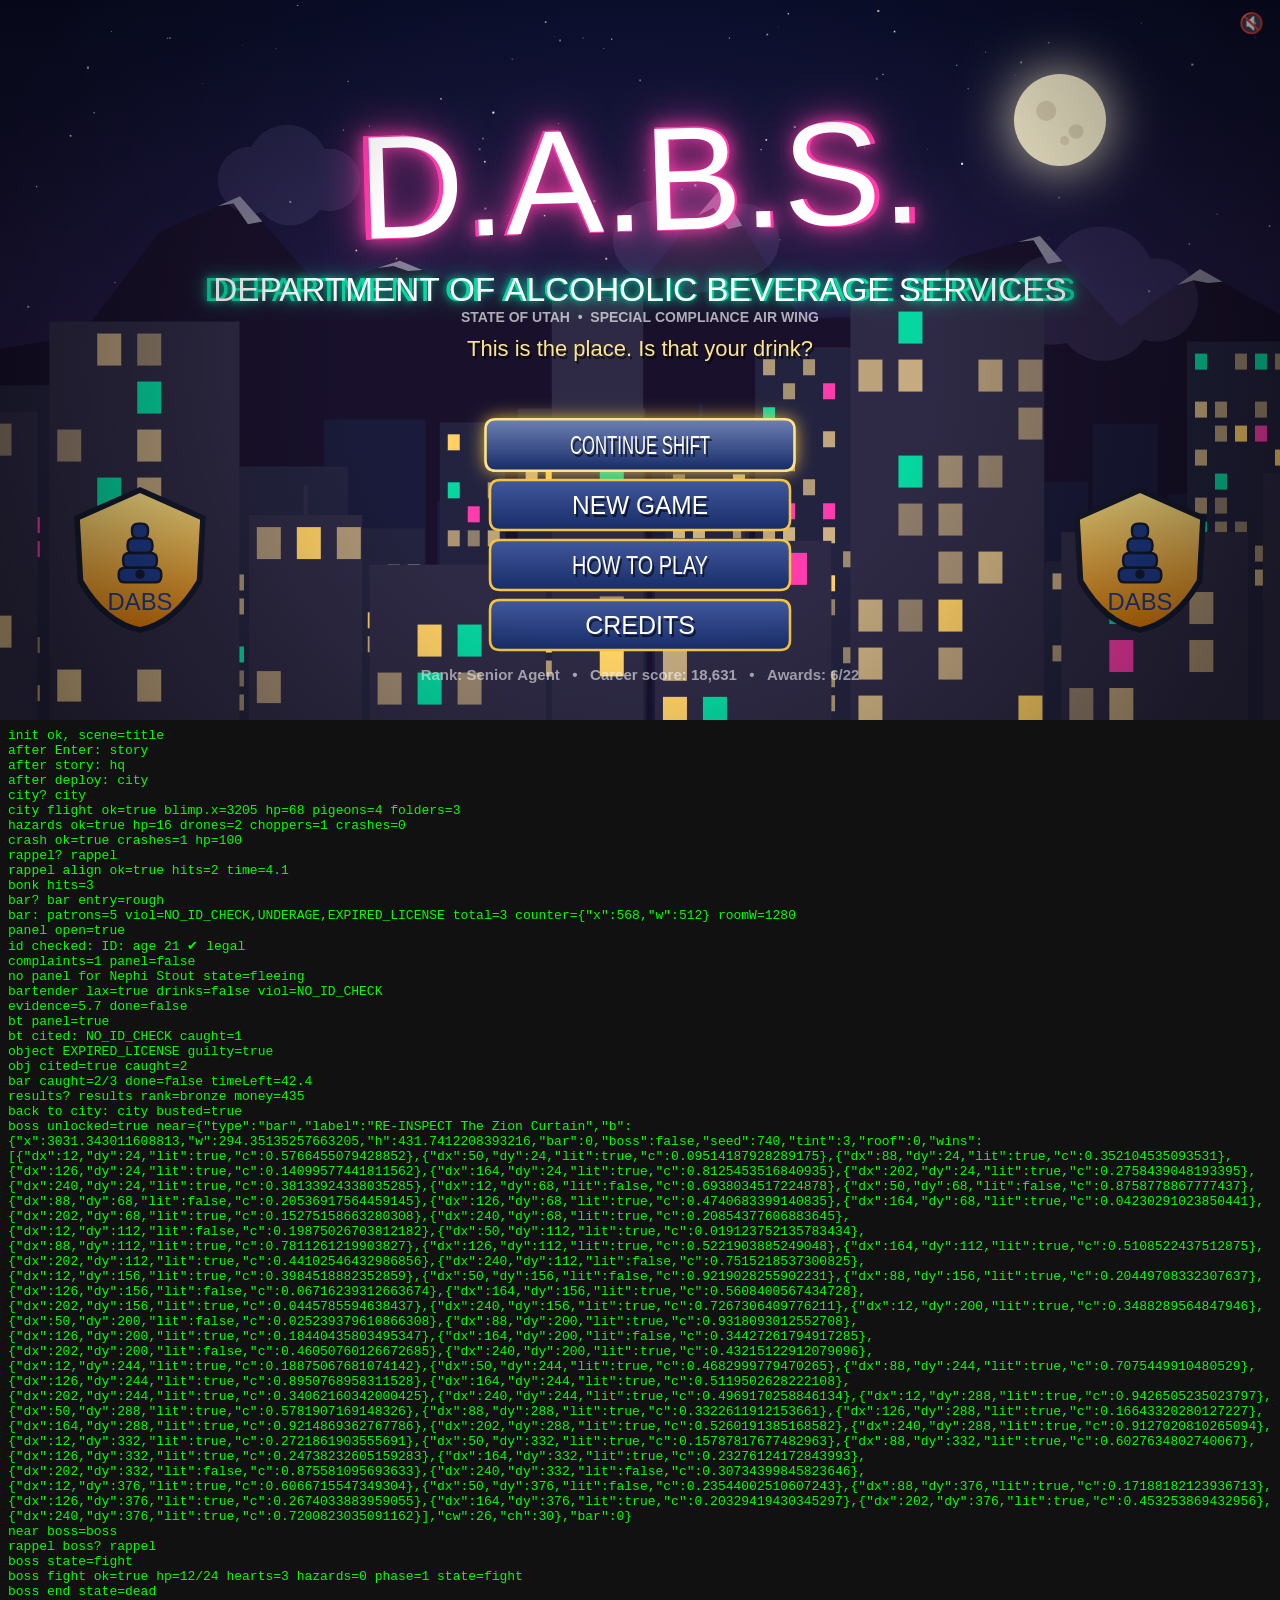
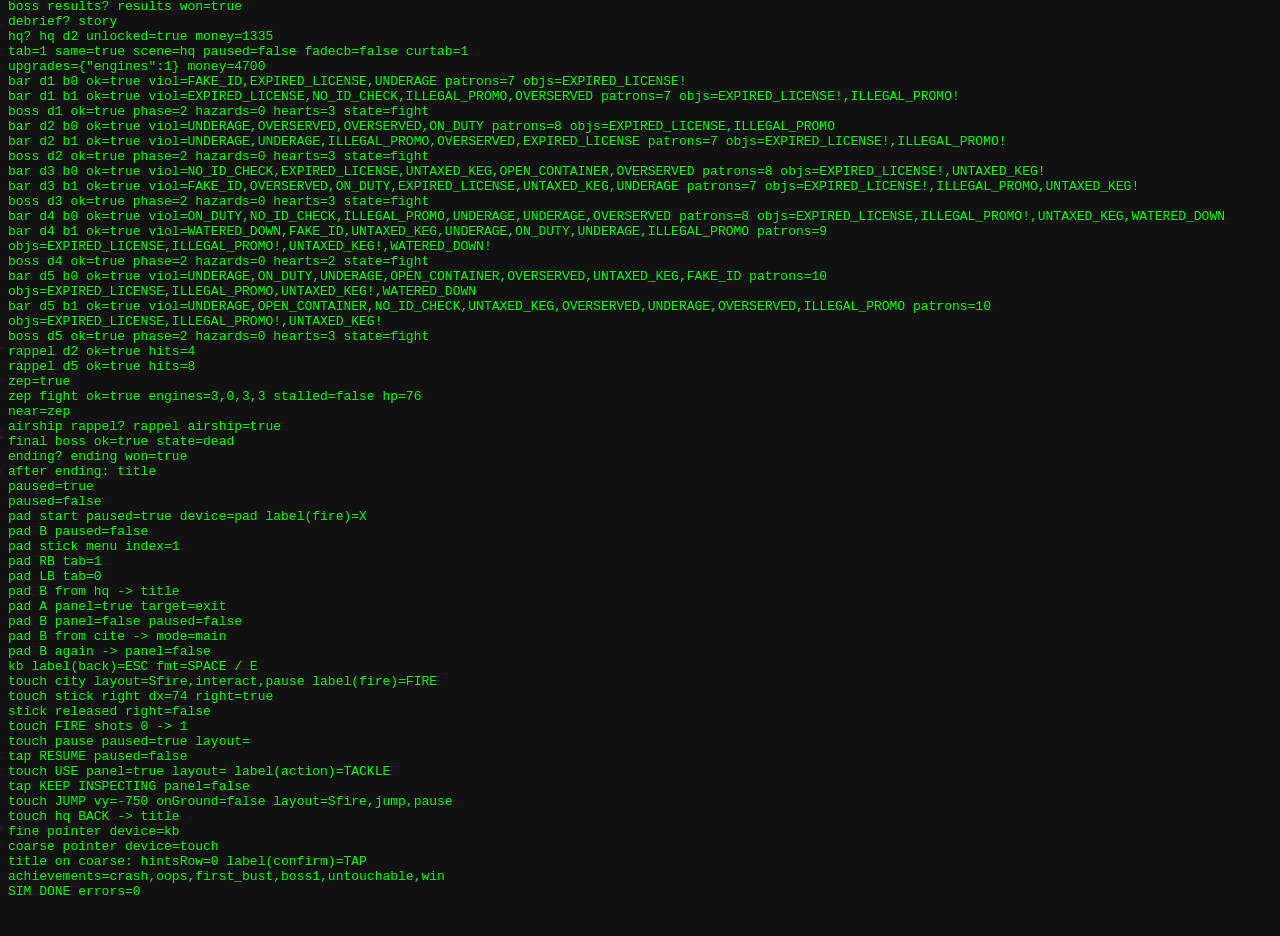
==== commit f4906a97: "Start in touch mode on coarse-pointer devices Phones and tablets now show touch hints from the first" ====
--- a/dev/sim.html
+++ b/dev/sim.html
@@ -111,7 +111,10 @@
   if (tb.panel) { const bo = tb.panelMenu.buttons.find(b => b.o.act === 'back'); ttap(6, bo.x + 20, bo.y + 20); log('tap KEEP INSPECTING panel=' + !!tb.panel); }
   goto('boss', { district: 0, entry: 'good' }); const tbs = scene(); tbs.boss.state = 'fight'; step(2); ttap(7, 1030, 642); log('touch JUMP vy=' + Math.round(tbs.agent.vy) + ' onGround=' + tbs.agent.onGround + ' layout=' + DABS.touch.sig);
   goto('hq', {}); step(3); ttap(8, 44, 40); step(60); log('touch hq BACK -> ' + game.sceneName);
-  I.setDevice('kb');
+  I.setDevice('kb'); window.matchMedia = (q) => ({ matches: false }); DABS.touch.detect(); log('fine pointer device=' + I.device);
+  window.matchMedia = (q) => ({ matches: q === '(pointer: coarse)' }); DABS.touch.detect(); log('coarse pointer device=' + I.device);
+  goto('title', {}); step(5); log('title on coarse: hintsRow=' + DABS.ui.hintsRow(game.ctx, 0, 0, [['confirm', 'x']]) + ' label(confirm)=' + I.label('confirm'));
+  delete window.matchMedia; I.setDevice('kb');
   log('achievements=' + Object.keys(S.profile.achievements).join(','));
   log('SIM DONE errors=' + LOG.filter(l => l.startsWith('ERROR') || l.startsWith('FRAME ERROR')).length);
 } catch (e) { log('SIM EXCEPTION: ' + e.message + ' :: ' + (e.stack || e)); }
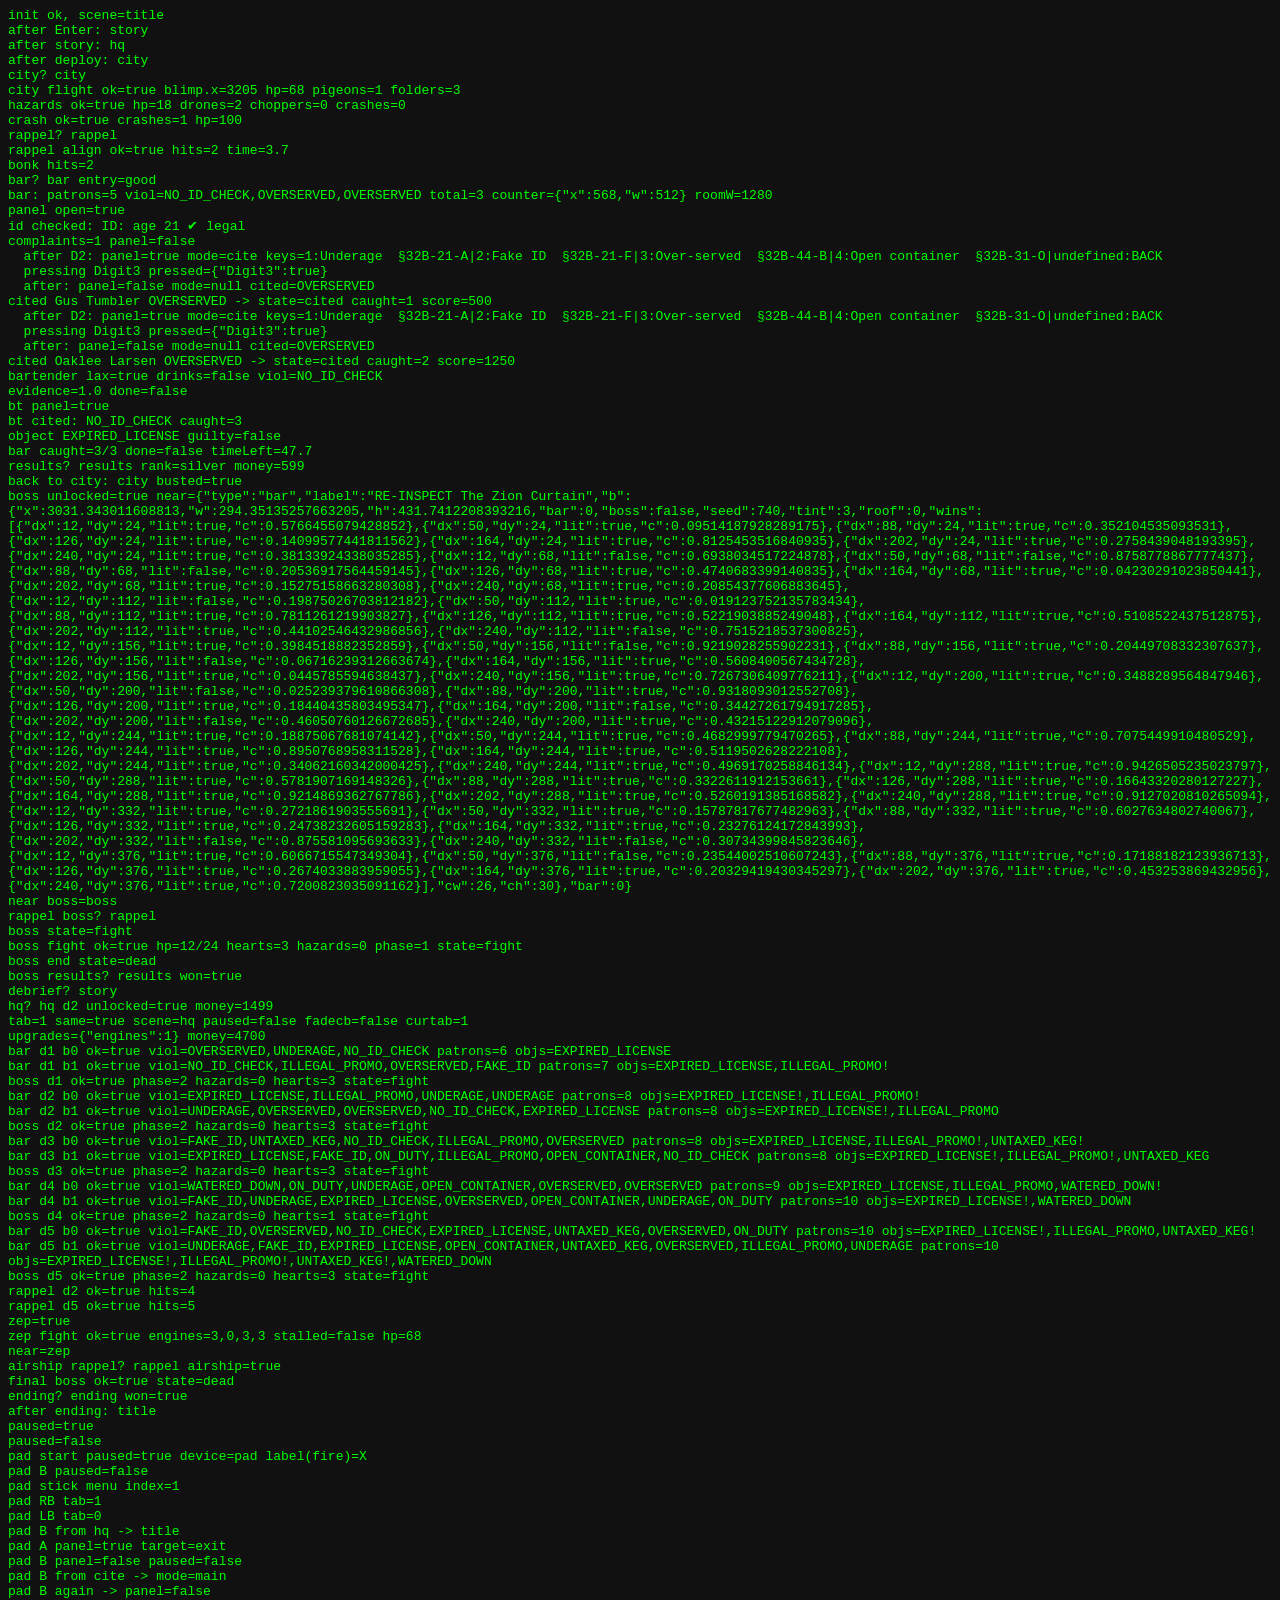
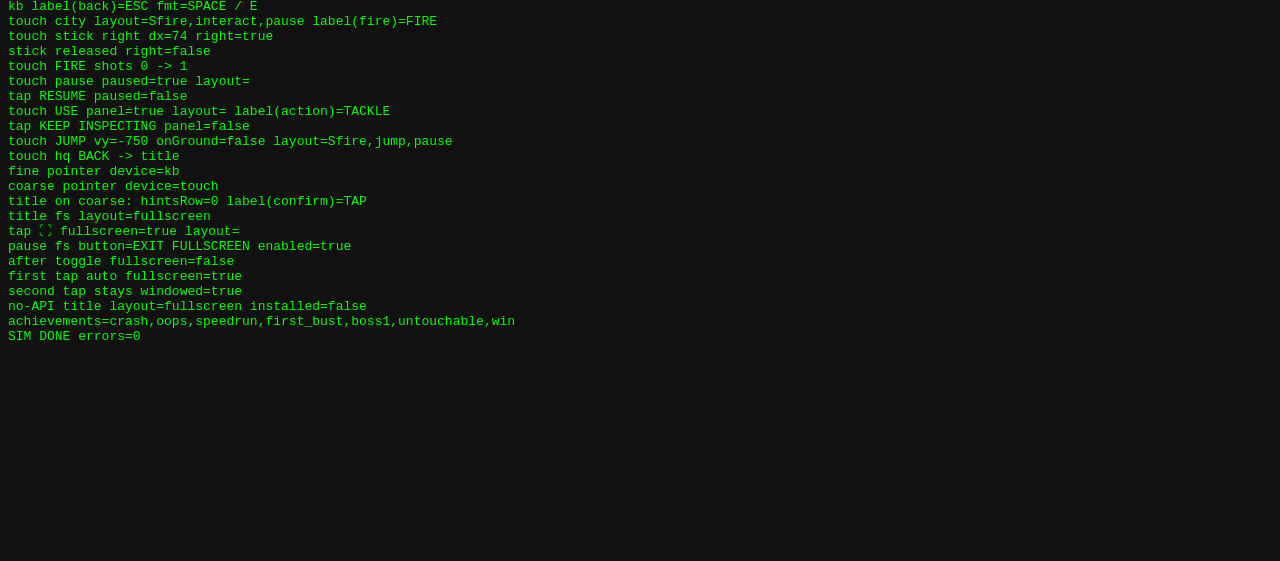
==== commit 351a601c: "Make the game fullscreen on mobile - First tap on a phone/tablet requests fullscreen and locks lands" ====
--- a/dev/sim.html
+++ b/dev/sim.html
@@ -114,6 +114,13 @@
   I.setDevice('kb'); window.matchMedia = (q) => ({ matches: false }); DABS.touch.detect(); log('fine pointer device=' + I.device);
   window.matchMedia = (q) => ({ matches: q === '(pointer: coarse)' }); DABS.touch.detect(); log('coarse pointer device=' + I.device);
   goto('title', {}); step(5); log('title on coarse: hintsRow=' + DABS.ui.hintsRow(game.ctx, 0, 0, [['confirm', 'x']]) + ' label(confirm)=' + I.label('confirm'));
+  // fullscreen: fake the API, then the title ⛶ button, the pause-menu toggle and the first-tap auto fullscreen
+  const de = document.documentElement; Object.defineProperty(document, 'fullscreenEnabled', { value: true, configurable: true }); Object.defineProperty(document, 'fullscreenElement', { value: null, writable: true, configurable: true });
+  de.requestFullscreen = function () { document.fullscreenElement = de; return Promise.resolve(); }; document.exitFullscreen = function () { document.fullscreenElement = null; return Promise.resolve(); };
+  step(2); log('title fs layout=' + DABS.touch.sig); ttap(9, 1230, 50); log('tap ⛶ fullscreen=' + game.isFullscreen() + ' layout=' + DABS.touch.sig);
+  goto('city', { district: 0 }); step(2); game.togglePause(); log('pause fs button=' + game.pauseMenu.buttons[3].label + ' enabled=' + game.pauseMenu.buttons[3].enabled); game.pauseMenu.buttons[3].press(); log('after toggle fullscreen=' + game.isFullscreen()); game.paused = false;
+  DABS.touch._sim.firstTap(); log('first tap auto fullscreen=' + game.isFullscreen()); document.exitFullscreen(); DABS.touch._sim.firstTap(); log('second tap stays windowed=' + !game.isFullscreen());
+  Object.defineProperty(document, 'fullscreenEnabled', { value: false, configurable: true }); goto('title', {}); step(3); log('no-API title layout=' + DABS.touch.sig + ' installed=' + game.installed());
   delete window.matchMedia; I.setDevice('kb');
   log('achievements=' + Object.keys(S.profile.achievements).join(','));
   log('SIM DONE errors=' + LOG.filter(l => l.startsWith('ERROR') || l.startsWith('FRAME ERROR')).length);
